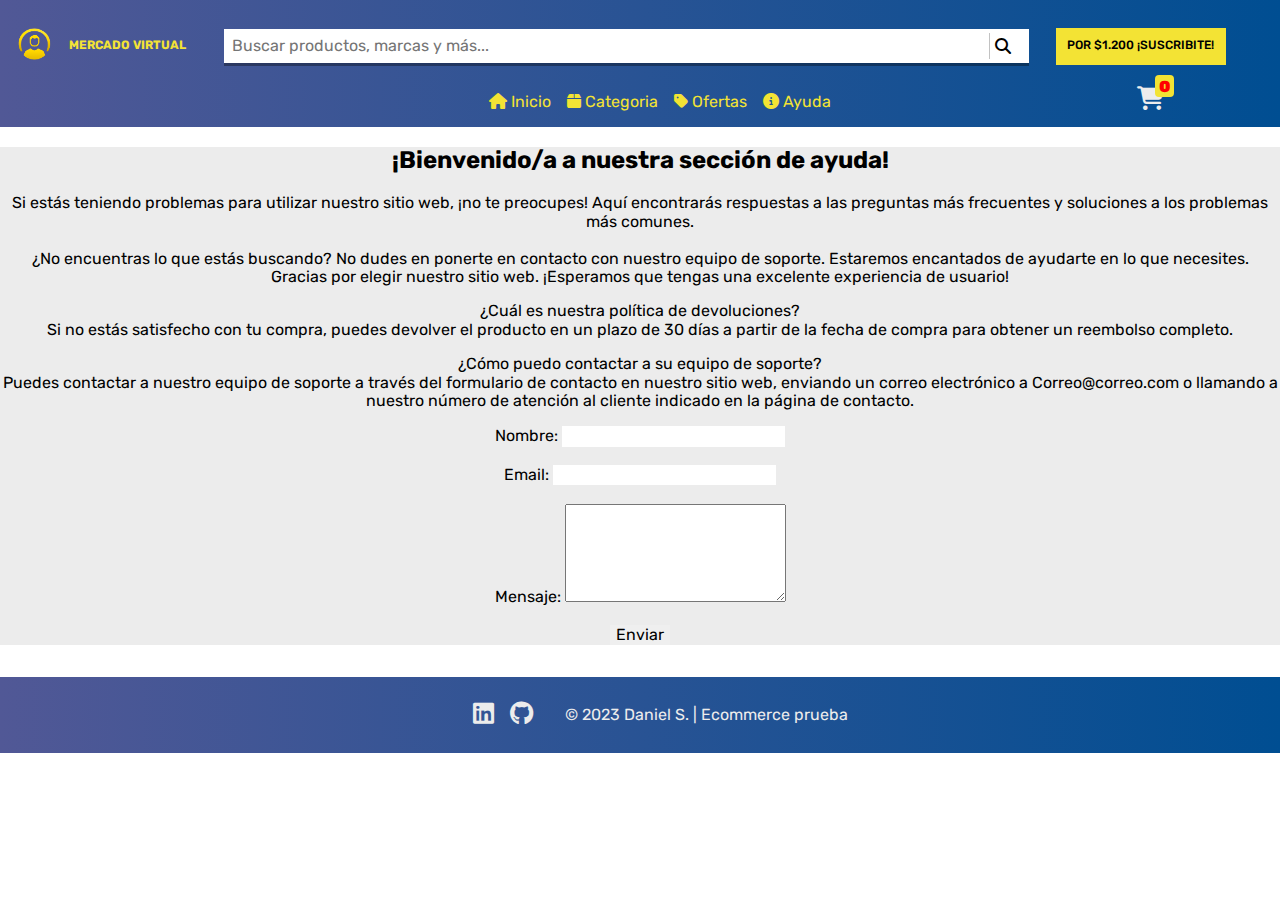
==== ayuda.html @ 4959a140 "Se añadio la pagina de ayuda" ====
<!DOCTYPE html>
<html lang="es">
<head>
    <meta charset="UTF-8">
    <meta http-equiv="X-UA-Compatible" content="IE=edge">
    <meta name="viewport" content="width=device-width, initial-scale=1.0">
    <title>Mercado Virtual</title>
    
    <!-- css -->
    <link rel="stylesheet" href="https://cdnjs.cloudflare.com/ajax/libs/font-awesome/6.4.0/css/all.min.css">
    <link rel="stylesheet" href="./css/normalize.css">
    <link rel="stylesheet" href="./css/style.css">

</head>
<body>
    <header class="header">
        <div class="header-container">
            <div class="header-logo">
                <a href="./index.html">
                    <img class="nav-logo" src="./img/logo.png" alt="Logo">
                </a>
                    <h4 class="nav-name-logo">Mercado Virtual</h4>
            </div>
            <div class="header-nav-search">
                <input type="text" class="nav-search-imput" placeholder="Buscar productos, marcas y más...">
                <i class="fa-solid fa-magnifying-glass"></i>
            </div>
            <div class="header-nav-publicidad">
                <p>Por <span>$1.200</span> ¡Suscribite! </p>
            </div>
            <div class="nav-menu">
                <ul class="nav-menu-list">
                    <li class="nav-menu-item">
                        <a href="./index.html"><i class="fa-solid fa-house"></i> Inicio</a>
                    </li>
                    <li class="nav-menu-item">
                        <a href="./categoria.html"><i class="fa-solid fa-box"></i> Categoria</a>
                    </li>
                        
                    <li class="nav-menu-item">
                            <a href="./ofertas.html"><i class="fa-solid fa-tag"></i> Ofertas</a>
                    </li>
                    <li class="nav-menu-item">
                        <a href= "./ayuda.html"><i class="fa-solid fa-circle-info"></i> Ayuda</a>
                    </li>
                </ul>
            </div>

            <div class="nav-header-plus-menu">
                <div class="nav-headerplus-container">
                    <a href="./carrito.html"><i class="fa-solid fa-cart-shopping fa-xl btn-carrito"><span id="numero" class="cantidad">0</span></i></a>

                </div>
            </div>
            <div class="nav-menu-tablet">
                <i class="fa-solid fa-bars" id="open-menu"></i>
                <i class="fa-solid fa-xmark" id="close-menu"></i>
            </div>
        </div>

    </header>

        <!-- -- Image slider start 
        <div class="slider">
            <div class="sliders">
                -- Radio buttons start 
                <input type="radio" name="radio-btn" id="radio1">
                <input type="radio" name="radio-btn" id="radio2">
                <input type="radio" name="radio-btn" id="radio3">
                -- Radio buttons end 
                -- Slider images start 
                <div class="slide item1">
                    <img src="./img/Banner/Banner1.jpg" alt="banner1">
                </div>
                <div class="slide item2">
                    <img src="./img/Banner/banner2.jpg" alt="banner2">
                </div>
                <div class="slide item3">
                    <img src="./img/Banner/banner3.jpg" alt="banner3">
                </div>
                -- Slider images end 
                -- Automatic navigation start 
                <div class="navigation-auto">
                    <div class="auto-1"></div>
                    <div class="auto-2"></div>
                    <div class="auto-3"></div>
                </div>
                -- Automatic navigation end 
            </div>
            -- Manual navigation start 
            <div class="navigation-manual">
                <label for="radio1" class="manual-btn"></label>
                <label for="radio2" class="manual-btn"></label>
                <label for="radio3" class="manual-btn"></label>
            </div>
            -- Manual navigation end 
        </div>
        -- Image slider end  -->

    <main>
        <h2 class="titulo-principal-ayuda">¡Bienvenido/a a nuestra sección de ayuda!</h2>
        <div class="preguntas-soluciones">
            <p>
            Si estás teniendo problemas para utilizar nuestro sitio web, ¡no te preocupes! Aquí encontrarás respuestas a las preguntas más frecuentes y soluciones a los problemas más comunes.<br><br>
            ¿No encuentras lo que estás buscando? No dudes en ponerte en contacto con nuestro equipo de soporte. Estaremos encantados de ayudarte en lo que necesites.<br>
            Gracias por elegir nuestro sitio web. ¡Esperamos que tengas una excelente experiencia de usuario!</p>
            <p>¿Cuál es nuestra política de devoluciones?<br>
                <span class="respuesta">Si no estás satisfecho con tu compra, puedes devolver el producto en un plazo de 30 días a partir de la fecha de compra para obtener un reembolso completo.</span> 
            </p>
            <p> ¿Cómo puedo contactar a su equipo de soporte?<br>
                <span class="respuesta">Puedes contactar a nuestro equipo de soporte a través del formulario de contacto en nuestro sitio web, enviando un correo electrónico a <span>Correo@correo.com</span> o llamando a nuestro número de atención al cliente indicado en la página de contacto.</span> 
            </p>
        </div>
        <div class="formulario">
            <form >
                <label for="nombre">Nombre:</label>
                <input type="text" id="nombre" name="nombre" required><br><br>
                <label for="email">Email:</label>
                <input type="email" id="email" name="email" required><br><br>
                <label for="mensaje">Mensaje:</label>
                <textarea id="mensaje" name="mensaje" rows="5" required></textarea><br><br>
                <input type="submit" value="Enviar">
              </form>
        </div>

    </main>
    <footer class="footer">
        <ul class="icons-footer">
            <li icon-footer><i class="fa-brands fa-linkedin"></i></li>
            <li icon-footer><i class="fa-brands fa-github"></i></li>
        </ul>
        <p class="text-footer">&#169; 2023 Daniel S. |  Ecommerce prueba</p>
    </footer>
    <script src="./js/menu.js"></script>
</body>
</html>
---- css/style.css ----
/* Fuente */
  @import url('https://fonts.googleapis.com/css2?family=Rubik:wght@300;400;500;600;700;800&display=swap');

  :root {
    /* Colores */
    --yellow: #f3e334;
    --white: #ececec;
    --gray:  #c2c2c2;
    --green: #00a650;
    /* Tipo */
    --rubik: 'Rubik', sans-serif;
}
/* --- --- Globales --- --- */
* {
  font-family: var(--rubik);

}

ul {
  list-style: none;
}

a {
  border: none;
  text-decoration: none;
}
input {
  border: 0;
}

.active {

}
.disable {
  display: none;
}

/* ----------------- Header ----------------- */

 .header {
  height: 100%;
  padding: 1rem 1rem 0 1rem;
  background: -webkit-linear-gradient(to right, #515896, #004e92);
  background: linear-gradient(to right, #515896, #004e92); 
}
.header-container { 
  display: grid;
  grid-template-columns: 1fr 4fr 1fr;
  grid-template-rows: 1fr;

}
.header-logo {
  gap: 1rem;
  display: flex;
  align-items: center;
}
.nav-logo {
  width: 2.3rem;
  cursor: pointer;

}
.nav-name-logo {
  font-size: .75rem;
  text-transform: uppercase;
  color: var(--yellow);
}

.header-nav-search {
  display: flex;
  align-items: center;
}

.nav-search-imput {
  width: 100%;
  padding: .50rem;
  box-shadow: 0 3px 0 0 rgba(0,0,0,0.35);


}
.fa-magnifying-glass {
  position: relative;
  right: 2.5rem;
  padding: .30rem;
  border-left: 1px solid var(--gray);
}

.header-nav-publicidad {
  display: flex;
  cursor: pointer;
}

.header-nav-publicidad p {
    font-size: .75rem;
    text-transform: uppercase;
    font-weight: 500;
    background: var(--yellow);
  	color: #000000;
    border: 1px solid transparent;
    padding: .65rem;
    transition: .6s;
}
.header-nav-publicidad p:hover {
    background-color: #004e92;
    border: 1px solid var(--yellow);
    color: var(--white);
}

.nav-menu {
  display: block;
  grid-area: 2/2;
}
.nav-menu-list {
  display: flex;
  justify-content: center;
  gap: 1rem;
}
.nav-menu-item a{
  color: var(--yellow);
  cursor: pointer;
}
.nav-menu-item a:hover{
  color:  var(--gray);
  cursor: pointer;
}
.cantidad {
  color: red;
  position: relative;
  top: -1rem;
  right: .55rem;
  font-size: 1rem;
  background: var(--yellow);
  padding: .1rem .25rem;
  border-radius: .25rem;
}
.nav-menu-tablet {
  display: none;
}

.nav-header-plus-menu {
  display: flex;
  grid-area: 2/3;
  justify-content: center;
  margin-bottom: .3rem;
}
.nav-headerplus-container {
  display: flex;
  align-items: center;
  cursor: pointer;
  gap: .75rem;
}

.fa-cart-shopping {
  font-size: 1.5rem;
  color: var(--white);
}

.nav-header-plus-menu p {
  position: relative;
  right: 21px;
  bottom: 13px;
  font-size: 1rem;
  font-weight: 600;
  background: var(--yellow);
  padding: .17rem .30rem;
  border-radius: .2rem;
  color: red;
}

/* ----------------- slider-item ----------------- */

.slider-container {
  display: flex;
  justify-content: center;
  align-items: center;
  background: var(--gray);

}
.slider {
  width: 80%;
  height: 500px;
  overflow: hidden;
}
.sliders {
  width: 350%;
  height: 500px;
  display: flex;

}

.sliders input {
  display: none;
}
.slide {
  width: 30%;
  transition: 2s;
}

.slide img {
  width: 100%;
  height: 500px;
}

/* manual slide nav */

.navigation-manual {
  position: absolute;
  width: 80%;
  margin-top: -30px;
  display: flex;
  justify-content: center;
}

.manual-btn {
  border: 2px solid var(--yellow);
  padding: .5rem;
  border-radius: 1rem;
  cursor: pointer;
  transition: 1s;
}

.manual-btn:not(:last-child) {
  margin-right: 20px;
}

.manual-btn:hover {
  background: var(--yellow);
}

#radio1:checked ~ .item1 {
  margin-left: 0;
}
#radio2:checked ~ .item1 {
  margin-left: -30%;
}
#radio3:checked ~ .item1 {
  margin-left: -60%;
}

/* Automatic nav */

.navigation-auto {
  position: absolute;
  display: flex;
  width: 80%;
  justify-content: center;
  margin-top: 471px;
}
.navigation-auto div {
  border: 1px solid transparent;
  padding: .5rem;
  border-radius: 1rem;
  transition: 1s;
}
.navigation-auto div:not(:last-child) {
  margin-right: 22px;
}

#radio1:checked ~ .navigation-auto .auto-1 {
  background: var(--yellow);
}
#radio2:checked ~ .navigation-auto .auto-2 {
  background: var(--yellow);
}
#radio3:checked ~ .navigation-auto .auto-3 {
  background: var(--yellow);
}


/* ----------------- Promo item ----------------- */

.anuncio-promo {
  padding: 1rem 0;
  background: var(--yellow);
  text-align: center;
  align-items: center;
}
.anuncio-promo h3 {
  text-transform: uppercase;
}
.items-container {
  display: flex;
  justify-content: space-evenly;
}

.promo-envio-items {
  width: 23%;
  height: 10%;
  border: 1px solid #004e92;
  padding: .5rem 1rem;
  margin-bottom: 1rem;
  border-radius: 1rem;
  transition: 1s;
;}
.promo-envio-items h4, .promo-envio-items span  {
  font-weight: 700;
  
}
.promo-envio-items p {
  font-weight: 100;
}
.promo-envio-items:hover {
  color: var(--white);
  background: #004e92;
  scale: 1.1;
}

/* ----------------- Productos----------------- */
main {
  background: #ececec;
  text-align: center;
}
.titulo-principal {
  padding: 2rem;
  position: relative;
  bottom: 1.5rem;
  color: var(--yellow);
  background: -webkit-linear-gradient(to right, #515896, #004e92);
  background: linear-gradient(to right, #515896, #004e92); 
}
.container-productos {
  align-items: center;
  display: grid;
  grid-template-columns: repeat(3, 1fr);
  grid-gap: 2rem;
  margin: 1rem;
}
.producto {
  background: #fff;
  width: 100%;
  border: 1px solid var(--gray);
  transition: 1s;
  border-bottom-left-radius:  2rem;
  border-bottom-right-radius:  2rem;
  overflow: hidden;
  object-fit: cover;
}
.producto:hover{
  scale: 1.04;
}
.producto-img {
  position: relative;
  width: 450px;
}
.producto-detalles {
  background: #004e92;
  position: relative;
  padding-bottom: 1rem;
  padding-top: .75rem;
}

.produto-titulo {
  color: var(--white);
}
.producto-precio {
  color: var(--white);
}
.producto-agregar{
  cursor: pointer;
  width: 70%;
  font-size: .75rem;
  padding: .75rem 1rem;
  border: none;
  background: var(--yellow);
  color: #004e92;
  border: 2px solid transparent;
  transition: .45s;
}

.producto-agregar:hover{
  border: 2px solid var(--yellow);
  background: #004e92;
  color: var(--yellow);
}

.btn-verTodo {
  display: inline-block;
  background: #004e92;
  border: none;
  padding: 1rem 3rem;
  font-size:  1rem;
  font-weight: 600;
  padding-bottom: 1rem;
  text-align: center;
  transition: .65s;
  color: var(--white);
}

.btn-verTodo:hover{
  scale: 1.1;
  color: var(--yellow);
}

.subrayado {
  text-decoration:line-through;

}
.descuento{
  color: var(--green);
  position: absolute;
  right: 10rem;
  font-weight: 700;
}

/* ----------------- footer----------------- */

.footer {
  display: flex;
  margin-top: 2rem;
  align-items: center;
  justify-content: center;
  gap: 2rem;
  background: -webkit-linear-gradient(to right, #515896, #004e92);
  background: linear-gradient(to right, #515896, #004e92); 
}
.icons-footer {
  display: flex;
  gap: 1rem;
  font-size: 1.5rem;
  cursor: pointer;
  color: var(--white);
}
.text-footer{
  color: var(--white);
}

/* Responsive tablet */

/*Tablet*/
@media (max-width: 991.98px) {
  .header-logo {
    gap: 0;
  }
  .slider-container {

  }
  .slider {
    height: 300px;
  }
  .navigation-manual {
    margin-top: -230px;
  }
  .navigation-auto {
    margin-top: 271px;
  }

  /* Container promo */
  .items-container {

  }
  .promo-envio-items {
    height: auto;
  }
  /* Productos */
  .container-productos {
    grid-template-columns: repeat(2, 1fr);
  }
  .producto {
    width: auto;
  }
  .producto-img {
    width: 300px;
  }
  .descuento{
    right: 20%;
  }
}

/*fin tablet*/

/* phone responsive */
@media (max-width: 575.98px) {
  body{
    width: auto;
  }
  .header-container {
    padding-bottom: .75rem;

  }
  .nav-name-logo {
    display: none;
  }
  .header-container {
    display: flex;
    justify-content: space-between;
  }
  .fa-magnifying-glass {
    padding: 0;

  }
  .nav-search-imput{
    padding-right: 3.5rem;
    
  }
  .header-nav-publicidad {
    display: none;
  }
  /* .nav-menu {
    display: none;
   } */
   .nav-header-plus-input {
     font-size: .7rem;
    }
    .fa-cart-shopping {
      font-size: 1rem;
    }
    .nav-search-imput:placeholder-shown {
      padding-right: 5.5rem;
      font-size: .7rem;
      text-overflow: ellipsis;
      
    }
    .header-container p{
     padding: 0 .3rem;
    }
   /* slider */

   .slider {
    height: 200px;
    width: 100%;
  }

  .slider img{
    height: 200px;
  }
  .navigation-manual {
    margin-top: -326px;
    margin-left: 10%;
  }
  .navigation-auto {
    margin-top: 175px;
    margin-left: 10%;
  }
  /* promo */

  .items-container {
    flex-direction: column;
    align-items: center;
    
  }
  .promo-envio-items {
    width: 80%;
  }
  /*  productos */
  .container-productos {
    grid-template-columns: repeat(2, 1fr);
  }
  .producto {
    width: 100%;
  }
  .producto-detalles {
    padding: .6rem;
    font-size: .75rem;
  }
  .producto-agregar {
    width: 80%;
    padding: .5rem;
    margin-bottom: 1rem;
  }
  .producto-img {
    width: 100%;
  }
  .descuento{
    right: 5%;
  }
  
  /* Footer */
  .footer {
    margin: 0;
  }
  /* Nav tablet */
  .nav-menu-tablet{
    display: flex;
    align-items: center;
  }
 
  .fa-bars {
    font-size: 1.2rem;
    color: var(--white);
  }
  .nav-menu{
    position: absolute;
    z-index: 1;
    box-shadow: 0 0 0 450vmax rgba(0, 0, 0, .75);
    transform: translateX(180px) translateY(54px);
    opacity: 0;
    visibility: hidden;
    transition: .2s;
    right: 21.65rem;
    top: .7rem;
  }
  .nav-menu-visible {
    transform: translateX(180px) translateY(54px);
    opacity: 1;
    visibility: visible;
  }
  .nav-menu-list {
    position: absolute;
    background: #004e92;
    border-bottom-left-radius: 2rem;
    flex-direction: column;
    top: -.95rem;
    padding: 1rem;
  }
  .nav-menu-item {
    padding: 1rem;
  }
  .nav-menu-item a{
    display: flex;
    gap: 1rem;
  }

  .cantidad {
    color: red;
    position: relative;
    top: -.5rem;
    right: .35rem;
    font-size: .75rem;
    background: var(--yellow);
    padding: .1rem .25rem;
    border-radius: .25rem;
  }

  .fa-xmark {
    position: absolute;
    z-index: 20;
    color: var(--white);
    font-size: 2rem;
    display: none;
  }
}
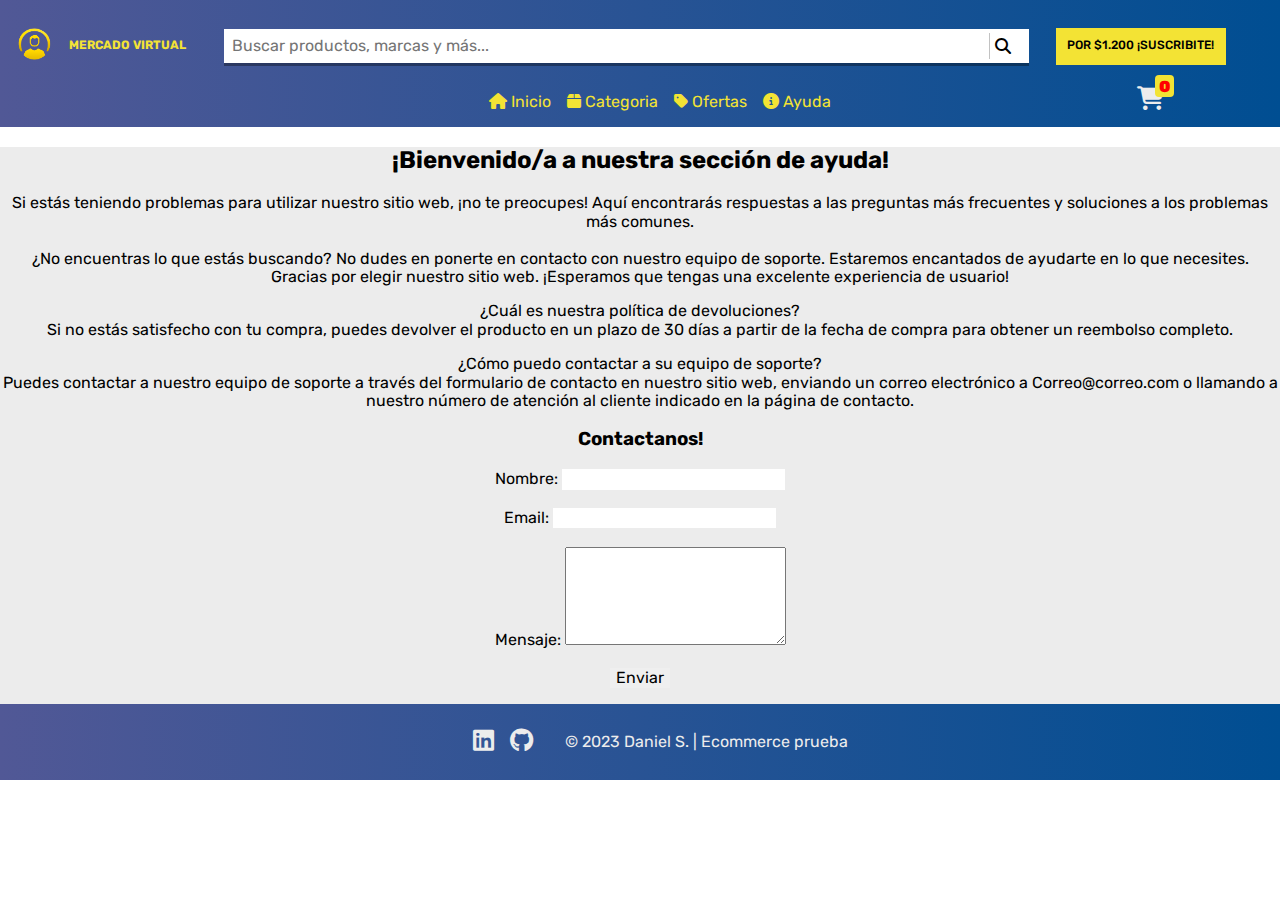
==== commit f8a8df5b: "fix" ====
--- a/ayuda.html
+++ b/ayuda.html
@@ -45,11 +45,9 @@
                     </li>
                 </ul>
             </div>
-
             <div class="nav-header-plus-menu">
                 <div class="nav-headerplus-container">
                     <a href="./carrito.html"><i class="fa-solid fa-cart-shopping fa-xl btn-carrito"><span id="numero" class="cantidad">0</span></i></a>
-
                 </div>
             </div>
             <div class="nav-menu-tablet">
@@ -112,6 +110,7 @@
             </p>
         </div>
         <div class="formulario">
+            <h3>Contactanos!</h3>
             <form >
                 <label for="nombre">Nombre:</label>
                 <input type="text" id="nombre" name="nombre" required><br><br>
@@ -131,6 +130,7 @@
         </ul>
         <p class="text-footer">&#169; 2023 Daniel S. |  Ecommerce prueba</p>
     </footer>
+    <script src="./js/carrito.js"></script>
     <script src="./js/menu.js"></script>
 </body>
 </html>
--- a/css/style.css
+++ b/css/style.css
@@ -307,6 +307,7 @@
 /* ----------------- Productos----------------- */
 main {
   background: #ececec;
+  padding-bottom: 1rem;
   text-align: center;
 }
 .titulo-principal {
@@ -405,7 +406,6 @@
 
 .footer {
   display: flex;
-  margin-top: 2rem;
   align-items: center;
   justify-content: center;
   gap: 2rem;
@@ -497,21 +497,22 @@
   /* .nav-menu {
     display: none;
    } */
-   .nav-header-plus-input {
-     font-size: .7rem;
-    }
-    .fa-cart-shopping {
-      font-size: 1rem;
-    }
-    .nav-search-imput:placeholder-shown {
-      padding-right: 5.5rem;
-      font-size: .7rem;
-      text-overflow: ellipsis;
-      
-    }
-    .header-container p{
-     padding: 0 .3rem;
-    }
+  .nav-header-plus-input {
+    font-size: .7rem;
+  }
+  .fa-cart-shopping {
+    font-size: 1rem;
+  }
+  .nav-search-imput:placeholder-shown {
+    padding-right: 5.5rem;
+    font-size: .7rem;
+    text-overflow: ellipsis;
+    
+  }
+  .header-container p{
+    padding: 0 .3rem;
+  }
+
    /* slider */
 
    .slider {
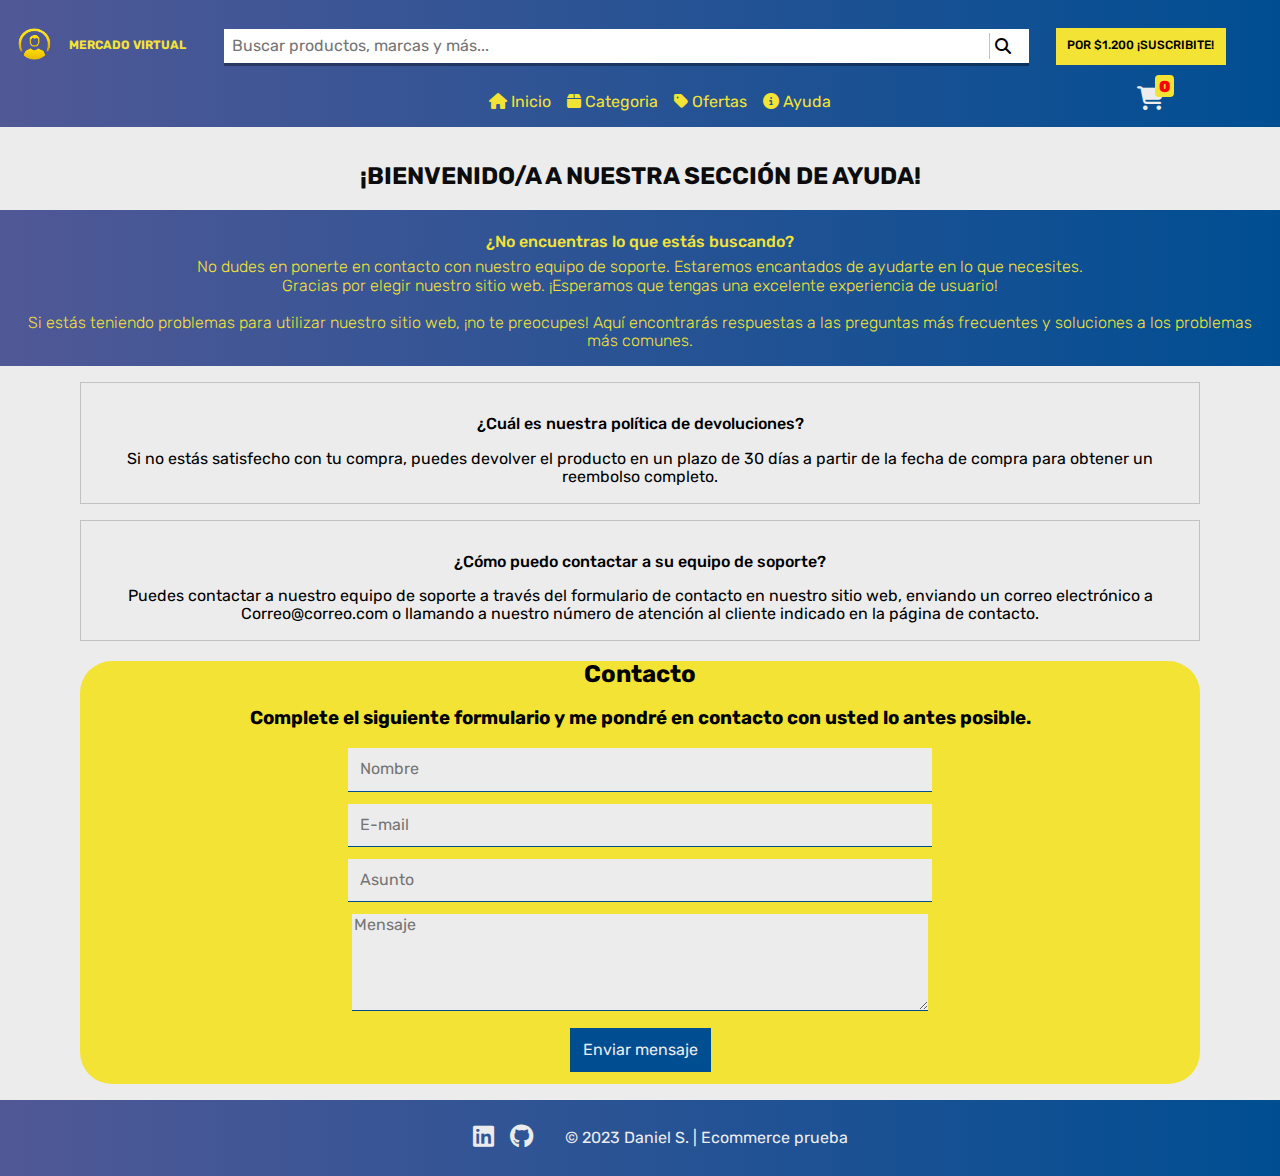
==== commit 0ee5f839: "css en ayuda" ====
--- a/ayuda.html
+++ b/ayuda.html
@@ -10,6 +10,7 @@
     <link rel="stylesheet" href="https://cdnjs.cloudflare.com/ajax/libs/font-awesome/6.4.0/css/all.min.css">
     <link rel="stylesheet" href="./css/normalize.css">
     <link rel="stylesheet" href="./css/style.css">
+    <link rel="stylesheet" href="./css/ayuda.css">
 
 </head>
 <body>
@@ -98,31 +99,47 @@
     <main>
         <h2 class="titulo-principal-ayuda">¡Bienvenido/a a nuestra sección de ayuda!</h2>
         <div class="preguntas-soluciones">
-            <p>
-            Si estás teniendo problemas para utilizar nuestro sitio web, ¡no te preocupes! Aquí encontrarás respuestas a las preguntas más frecuentes y soluciones a los problemas más comunes.<br><br>
-            ¿No encuentras lo que estás buscando? No dudes en ponerte en contacto con nuestro equipo de soporte. Estaremos encantados de ayudarte en lo que necesites.<br>
-            Gracias por elegir nuestro sitio web. ¡Esperamos que tengas una excelente experiencia de usuario!</p>
-            <p>¿Cuál es nuestra política de devoluciones?<br>
-                <span class="respuesta">Si no estás satisfecho con tu compra, puedes devolver el producto en un plazo de 30 días a partir de la fecha de compra para obtener un reembolso completo.</span> 
+            <p class="txt1">
+                <span>¿No encuentras lo que estás buscando?</span><br> No dudes en ponerte en contacto con nuestro equipo de soporte. Estaremos encantados de ayudarte en lo que necesites.<br>
+                Gracias por elegir nuestro sitio web. ¡Esperamos que tengas una excelente experiencia de usuario!<br><br>
+                Si estás teniendo problemas para utilizar nuestro sitio web, ¡no te preocupes! Aquí encontrarás respuestas a las preguntas más frecuentes y soluciones a los problemas más comunes.
             </p>
-            <p> ¿Cómo puedo contactar a su equipo de soporte?<br>
-                <span class="respuesta">Puedes contactar a nuestro equipo de soporte a través del formulario de contacto en nuestro sitio web, enviando un correo electrónico a <span>Correo@correo.com</span> o llamando a nuestro número de atención al cliente indicado en la página de contacto.</span> 
-            </p>
+            <div class="container-respuestas">
+                <div class="preguntas-respuestas">
+                    <p class="txt2">¿Cuál es nuestra política de devoluciones?<br></p>
+                        <span class="respuesta">Si no estás satisfecho con tu compra, puedes devolver el producto en un plazo de 30 días a partir de la fecha de compra para obtener un reembolso completo.</span> 
+                </div>
+                <div class="preguntas-respuestas">
+                    <p class="txt2"> ¿Cómo puedo contactar a su equipo de soporte?<br></p>
+                        <span class="respuesta">Puedes contactar a nuestro equipo de soporte a través del formulario de contacto en nuestro sitio web, enviando un correo electrónico a <span>Correo@correo.com</span> o llamando a nuestro número de atención al cliente indicado en la página de contacto.</span> 
+                </div>
+
+            </div>
         </div>
-        <div class="formulario">
-            <h3>Contactanos!</h3>
-            <form >
-                <label for="nombre">Nombre:</label>
-                <input type="text" id="nombre" name="nombre" required><br><br>
-                <label for="email">Email:</label>
-                <input type="email" id="email" name="email" required><br><br>
-                <label for="mensaje">Mensaje:</label>
-                <textarea id="mensaje" name="mensaje" rows="5" required></textarea><br><br>
-                <input type="submit" value="Enviar">
-              </form>
-        </div>
-
+        <section class="formcontato" id="contacto">
+                <div class="formcontato__text">
+                    <h2 class="formcontato__title">Contacto</h2>
+                    <h3 class="formcontato__subtext">Complete el siguiente formulario y me pondré en contacto con usted lo antes posible. </h3>
+                    <form class="formcontato__form" name="form" >
+                        <div class="input-container">
+                            <input class="formcontato__input" type="text" name="nombre" placeholder="Nombre" pattern="[\s\S]{5,30}" required data-tipo="nombre">
+                        </div>
+                        <div class="input-container">
+                            <input class="formcontato__input" type="email" name="email" placeholder="E-mail" required data-tipo="email">         
+                        </div>
+                        <div class="input-container">
+                            <input class="formcontato__input" type="text" name="asunto" placeholder="Asunto" pattern="[\s\S]{5,30}" required data-tipo="asunto">
+                        </div>
+                        <div class="input-container">
+                            <textarea class="formcontato__textarea" rows="5" cols="40" id="mensagem" name="mensaje" placeholder="Mensaje" pattern="[\s\S]{4,30}" required ></textarea>
+                        </div>
+                        <button type="submit" class="formcontato__botao">Enviar mensaje</button>
+                    </form>
+                </div>
+            </div>
+        </section>
     </main>
+    </section>
     <footer class="footer">
         <ul class="icons-footer">
             <li icon-footer><i class="fa-brands fa-linkedin"></i></li>
--- a/css/style.css
+++ b/css/style.css
@@ -340,7 +340,7 @@
 }
 .producto-img {
   position: relative;
-  width: 450px;
+  width: 85%;
 }
 .producto-detalles {
   background: #004e92;
--- a/css/ayuda.css
+++ b/css/ayuda.css
@@ -0,0 +1,78 @@
+main {
+    padding-top: 1rem;
+}
+.titulo-principal-ayuda {
+    font-weight: 700;
+    color: #0c0c0c;
+    text-transform: uppercase;
+}
+
+.preguntas-soluciones {
+}
+.txt1{
+    background: linear-gradient(to right, #515896, #004e92);
+    color: var(--yellow);
+    font-weight: 300;
+    padding: 1rem;
+}
+.txt1 span{
+    font-weight: 500;
+    line-height: 2;
+}
+.container-respuestas {
+    margin: 0 5rem;
+}
+.preguntas-respuestas {
+    padding: 1rem;
+    margin-bottom: 1rem;
+    border: 1px solid var(--gray);
+}
+.preguntas-respuestas:hover {
+    color: var(--white);;
+    background: linear-gradient(to right, #515896, #004e92);
+}
+.txt2{
+    font-weight: 500;
+}
+
+.formcontato{
+    margin: 0 5rem;
+    background: var(--yellow);
+    border-radius: 2rem;
+}
+.input-container {
+    padding-bottom: .75rem;
+}
+.formcontato__input{
+    background: var(--white);;
+    border-bottom: 1px solid #004e92;
+    padding: .75rem;
+    width: 50%;
+
+}
+.formcontato__textarea {
+    border: none;
+    background: var(--white);;
+    border-bottom: 1px solid #004e92;
+    width: 51%;
+}
+
+.formcontato__botao {
+    cursor: pointer;
+    background: #004e92;
+    border: none;
+    padding: .75rem;
+    color: var(--white);
+    margin-bottom: .75rem;
+    border: 1px solid transparent;
+    transition: 1s;
+    
+}
+
+.formcontato__botao:hover{
+    color: #0c0c0c;
+    background: transparent;
+    border: 1px solid #004e92;
+    border-radius: 1rem;
+    transition: 1s;
+}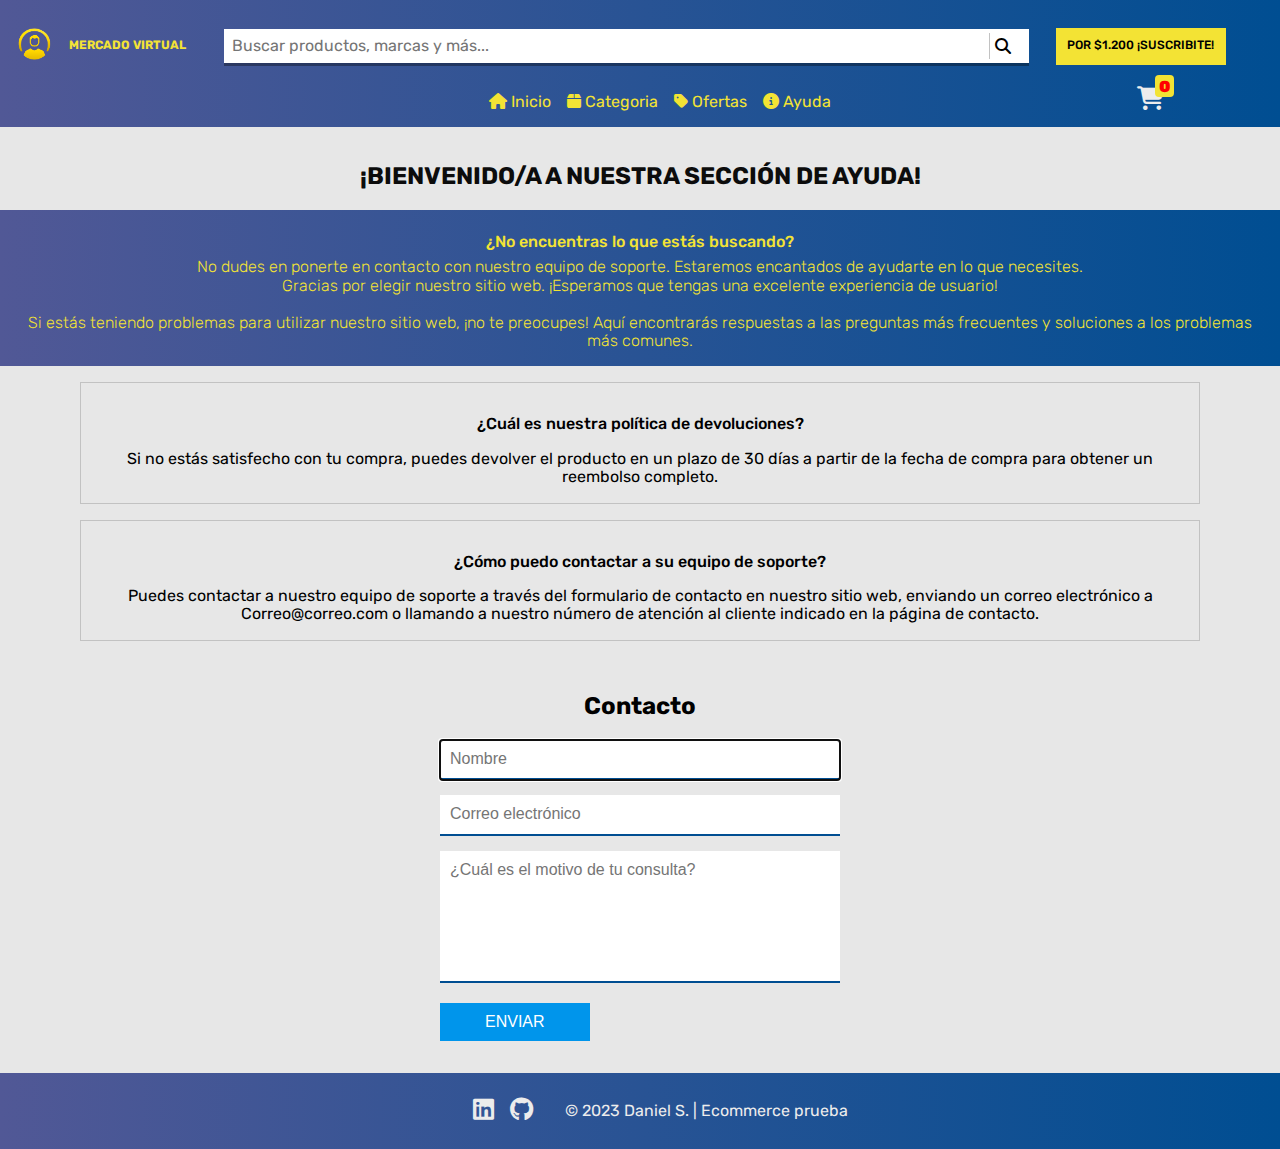
==== commit 5fe80583: "Carrito js/html" ====
--- a/ayuda.html
+++ b/ayuda.html
@@ -116,25 +116,15 @@
 
             </div>
         </div>
-        <section class="formcontato" id="contacto">
+        <section class="formcontato">
                 <div class="formcontato__text">
                     <h2 class="formcontato__title">Contacto</h2>
-                    <h3 class="formcontato__subtext">Complete el siguiente formulario y me pondré en contacto con usted lo antes posible. </h3>
-                    <form class="formcontato__form" name="form" >
-                        <div class="input-container">
-                            <input class="formcontato__input" type="text" name="nombre" placeholder="Nombre" pattern="[\s\S]{5,30}" required data-tipo="nombre">
-                        </div>
-                        <div class="input-container">
-                            <input class="formcontato__input" type="email" name="email" placeholder="E-mail" required data-tipo="email">         
-                        </div>
-                        <div class="input-container">
-                            <input class="formcontato__input" type="text" name="asunto" placeholder="Asunto" pattern="[\s\S]{5,30}" required data-tipo="asunto">
-                        </div>
-                        <div class="input-container">
-                            <textarea class="formcontato__textarea" rows="5" cols="40" id="mensagem" name="mensaje" placeholder="Mensaje" pattern="[\s\S]{4,30}" required ></textarea>
-                        </div>
-                        <button type="submit" class="formcontato__botao">Enviar mensaje</button>
-                    </form>
+                    <form>	
+                        <input name="nombre" type="text" placeholder="Nombre" maxlength="30" pattern="[a-zA-Z0-9]+" required autofocus/>
+                        <input name="email" type="email" placeholder="Correo electrónico" required />	
+                        <textarea name="consulta" placeholder="¿Cuál es el motivo de tu consulta?" rows="6" required></textarea>
+                        <button id="enviar" name="enviar" type="submit" class="btn">ENVIAR</button>
+                    </form>	
                 </div>
             </div>
         </section>
--- a/css/style.css
+++ b/css/style.css
@@ -31,7 +31,7 @@
 .active {
 
 }
-.disable {
+.disabled {
   display: none;
 }
 
@@ -629,3 +629,26 @@
     display: none;
   }
 }
+
+/* Carrito */
+.carrito-productos{
+  display: flex;
+  flex-direction: column;
+  margin: 2rem;
+  gap: 1rem;
+
+}
+.carrito-producto{
+  display: flex;
+  justify-content: space-between;
+  align-items: center;
+  background: var(--yellow);
+  color: #004e92;
+  padding: 0.5rem;
+  padding-right: 1.5rem;
+  border-radius: 1rem;
+
+}
+.carrito-producto-imagen{
+  width: 5rem;
+}--- a/css/ayuda.css
+++ b/css/ayuda.css
@@ -1,4 +1,5 @@
 main {
+    background-color: #E7E7E7;
     padding-top: 1rem;
 }
 .titulo-principal-ayuda {
@@ -28,51 +29,46 @@
     border: 1px solid var(--gray);
 }
 .preguntas-respuestas:hover {
-    color: var(--white);;
+    color: var(--white);
     background: linear-gradient(to right, #515896, #004e92);
 }
 .txt2{
     font-weight: 500;
 }
 
+/* Formulario */
 .formcontato{
-    margin: 0 5rem;
-    background: var(--yellow);
-    border-radius: 2rem;
+    max-width: 400px;
+    margin: 0 auto;
+    padding: 1rem;
 }
-.input-container {
-    padding-bottom: .75rem;
-}
-.formcontato__input{
-    background: var(--white);;
-    border-bottom: 1px solid #004e92;
-    padding: .75rem;
-    width: 50%;
-
-}
-.formcontato__textarea {
-    border: none;
-    background: var(--white);;
-    border-bottom: 1px solid #004e92;
-    width: 51%;
+form input, form textarea{
+    margin-bottom: 15px;
+    font-family: "Roboto", sans-serif;
+    width: 100%;
+    padding: 10px;
+    box-sizing: border-box; 
+    border: none; 
+    color: #525c66; 
+    border-bottom: 2px solid #004e92;
+    font-size: 1em;
+    resize: none; 
+  }
+  
+  form button {
+    display: block;
+    background-color: #0095eb;
+    padding: 10px 45px 10px 45px;
+    border: 0;
+    font-size: 1em; 
+    color: 	white;
+    font-family: "Roboto", sans-serif;
+  }
+  
+  form button:hover{
+      background-color: #046193;
+  }
+  textarea {
+      resize: none;
 }
 
-.formcontato__botao {
-    cursor: pointer;
-    background: #004e92;
-    border: none;
-    padding: .75rem;
-    color: var(--white);
-    margin-bottom: .75rem;
-    border: 1px solid transparent;
-    transition: 1s;
-    
-}
-
-.formcontato__botao:hover{
-    color: #0c0c0c;
-    background: transparent;
-    border: 1px solid #004e92;
-    border-radius: 1rem;
-    transition: 1s;
-}